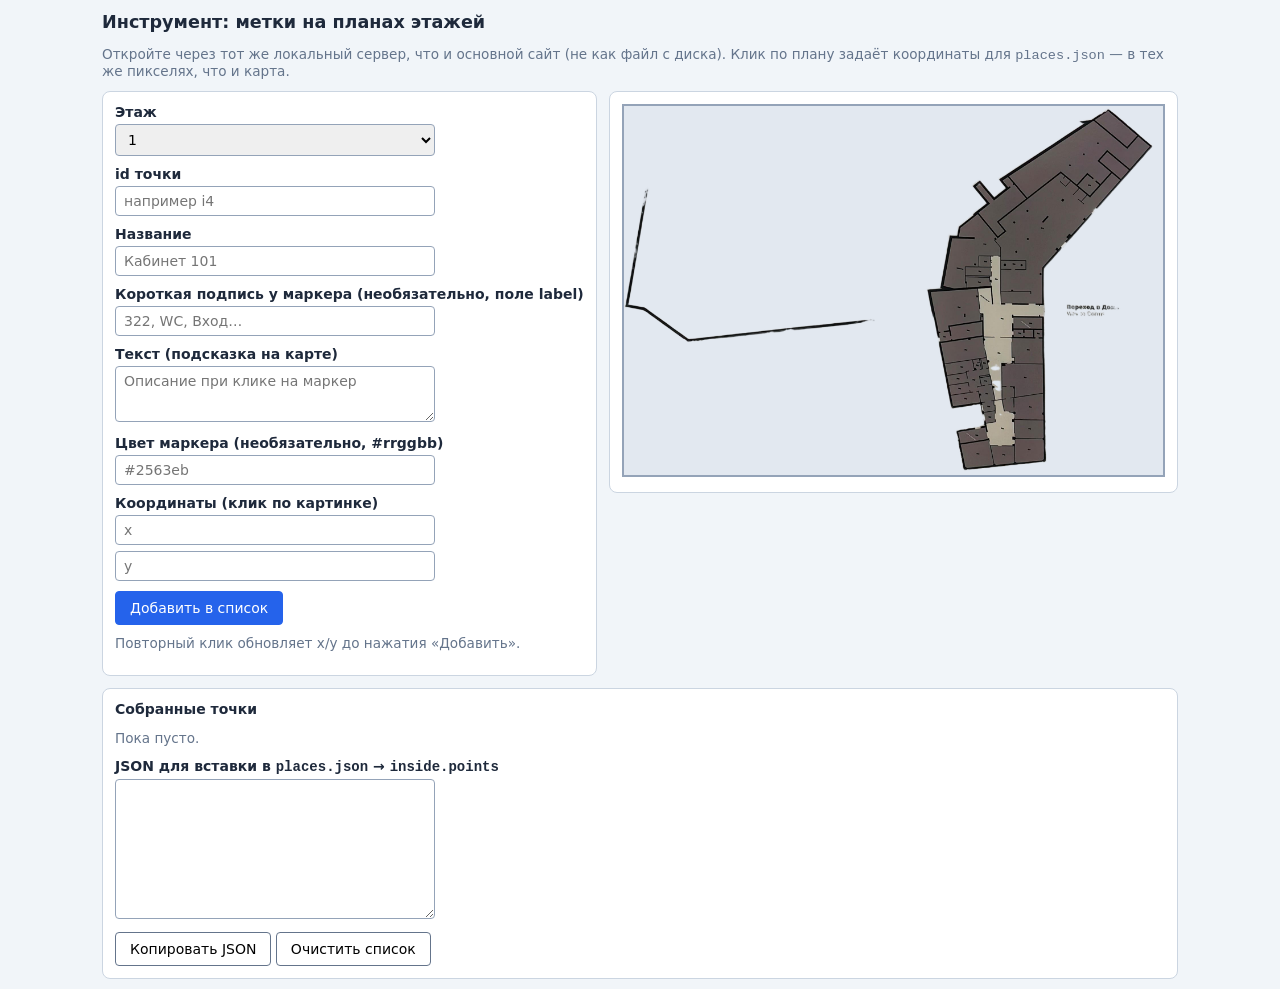
==== marker-tool.html @ f22fa3a2 "Add files via upload" ====
<!DOCTYPE html>
<html lang="ru">
<head>
  <meta charset="UTF-8">
  <meta name="viewport" content="width=device-width, initial-scale=1.0">
  <title>Расстановка меток — инструмент</title>
  <style>
    * { box-sizing: border-box; }
    body {
      margin: 0;
      font-family: system-ui, sans-serif;
      font-size: 14px;
      color: #1e293b;
      background: #f1f5f9;
      padding: 12px;
      max-width: 1100px;
      margin-left: auto;
      margin-right: auto;
    }
    h1 { font-size: 1.1rem; margin: 0 0 8px; }
    .hint { color: #64748b; font-size: 0.85rem; margin-bottom: 12px; }
    .row { display: flex; flex-wrap: wrap; gap: 12px; align-items: flex-start; }
    .panel {
      background: #fff;
      border: 1px solid #cbd5e1;
      border-radius: 8px;
      padding: 12px;
    }
    .map-box {
      position: relative;
      display: inline-block;
      max-width: 100%;
      line-height: 0;
      border: 2px solid #94a3b8;
      cursor: crosshair;
      background: #e2e8f0;
    }
    .map-box img {
      max-width: 100%;
      height: auto;
      display: block;
      vertical-align: top;
    }
    .dot {
      position: absolute;
      width: 14px;
      height: 14px;
      margin-left: -7px;
      margin-top: -7px;
      border-radius: 50%;
      background: #2563eb;
      border: 2px solid #fff;
      box-shadow: 0 1px 3px rgba(0,0,0,.4);
      pointer-events: none;
    }
    label { display: block; margin-bottom: 4px; font-weight: 600; }
    input[type="text"], input[type="number"], textarea, select {
      width: 100%;
      max-width: 320px;
      padding: 6px 8px;
      border: 1px solid #94a3b8;
      border-radius: 4px;
      font: inherit;
    }
    textarea { min-height: 56px; resize: vertical; }
    .field { margin-bottom: 10px; }
    button {
      padding: 8px 14px;
      font: inherit;
      cursor: pointer;
      border-radius: 4px;
      border: 1px solid #64748b;
      background: #fff;
    }
    button.primary { background: #2563eb; color: #fff; border-color: #2563eb; }
    button.danger { border-color: #b91c1c; color: #b91c1c; }
    #out {
      width: 100%;
      min-height: 140px;
      font-family: ui-monospace, monospace;
      font-size: 12px;
    }
    .list-item {
      padding: 8px;
      border-bottom: 1px solid #e2e8f0;
      display: flex;
      justify-content: space-between;
      align-items: center;
      gap: 8px;
    }
    .list-item:last-child { border-bottom: none; }
    .err { color: #b91c1c; font-size: 0.85rem; margin-top: 8px; }
  </style>
</head>
<body>
  <h1>Инструмент: метки на планах этажей</h1>
  <p class="hint">Откройте через тот же локальный сервер, что и основной сайт (не как файл с диска). Клик по плану задаёт координаты для <code>places.json</code> — в тех же пикселях, что и карта.</p>

  <div class="row">
    <div class="panel">
      <div class="field">
        <label for="floor">Этаж</label>
        <select id="floor">
          <option value="1">1</option>
          <option value="2">2</option>
          <option value="3">3</option>
          <option value="4">4</option>
        </select>
      </div>
      <div class="field">
        <label for="pid">id точки</label>
        <input type="text" id="pid" placeholder="например i4" autocomplete="off" />
      </div>
      <div class="field">
        <label for="title">Название</label>
        <input type="text" id="title" placeholder="Кабинет 101" />
      </div>
      <div class="field">
        <label for="plabel">Короткая подпись у маркера (необязательно, поле label)</label>
        <input type="text" id="plabel" placeholder="322, WC, Вход…" maxlength="32" />
      </div>
      <div class="field">
        <label for="text">Текст (подсказка на карте)</label>
        <textarea id="text" placeholder="Описание при клике на маркер"></textarea>
      </div>
      <div class="field">
        <label for="mcolor">Цвет маркера (необязательно, #rrggbb)</label>
        <input type="text" id="mcolor" placeholder="#2563eb" />
      </div>
      <div class="field">
        <label>Координаты (клик по картинке)</label>
        <input type="number" id="cx" readonly placeholder="x" />
        <input type="number" id="cy" readonly placeholder="y" style="margin-top:6px;" />
      </div>
      <button type="button" class="primary" id="btnAdd">Добавить в список</button>
      <p class="hint" style="margin-top:10px;">Повторный клик обновляет x/y до нажатия «Добавить».</p>
    </div>

    <div class="panel" style="flex:1; min-width:280px;">
      <div id="imgErr" class="err" hidden></div>
      <div class="map-box" id="mapBox" title="Клик — координаты">
        <img id="floorImg" alt="План этажа" />
      </div>
    </div>
  </div>

  <div class="panel" style="margin-top:12px;">
    <strong>Собранные точки</strong>
    <div id="list"></div>
    <div class="field" style="margin-top:12px;">
      <label for="out">JSON для вставки в <code>places.json</code> → <code>inside.points</code></label>
      <textarea id="out" readonly></textarea>
    </div>
    <button type="button" id="btnCopy">Копировать JSON</button>
    <button type="button" id="btnClear">Очистить список</button>
  </div>

  <script>
(function () {
  var points = [];
  var nextId = 1;

  var floorSel = document.getElementById("floor");
  var floorImg = document.getElementById("floorImg");
  var mapBox = document.getElementById("mapBox");
  var imgErr = document.getElementById("imgErr");
  var cx = document.getElementById("cx");
  var cy = document.getElementById("cy");
  var pid = document.getElementById("pid");
  var title = document.getElementById("title");
  var plabel = document.getElementById("plabel");
  var text = document.getElementById("text");
  var mcolor = document.getElementById("mcolor");
  var out = document.getElementById("out");
  var listEl = document.getElementById("list");

  function floorPath(f) {
    return "images/floor" + f + ".png";
  }

  function loadFloorImage() {
    imgErr.hidden = true;
    imgErr.textContent = "";
    var f = floorSel.value;
    floorImg.onload = function () {
      imgErr.hidden = true;
      redrawDots();
    };
    floorImg.onerror = function () {
      imgErr.hidden = false;
      imgErr.textContent =
        "Не удалось загрузить " +
        floorPath(f) +
        ". Запустите страницу через локальный сервер (как index.html).";
    };
    floorImg.src = floorPath(f) + "?v=" + Date.now();
  }

  function imageCoordsFromEvent(e) {
    var rect = floorImg.getBoundingClientRect();
    var nw = floorImg.naturalWidth;
    var nh = floorImg.naturalHeight;
    if (!nw || !nh) {
      return null;
    }
    var rx = (e.clientX - rect.left) / rect.width;
    var ry = (e.clientY - rect.top) / rect.height;
    if (rx < 0 || rx > 1 || ry < 0 || ry > 1) {
      return null;
    }
    return {
      x: Math.round(rx * nw),
      y: Math.round(ry * nh),
    };
  }

  floorImg.addEventListener("click", function (e) {
    var c = imageCoordsFromEvent(e);
    if (c) {
      cx.value = c.x;
      cy.value = c.y;
    }
  });

  function redrawDots() {
    var old = mapBox.querySelectorAll(".dot");
    var i;
    for (i = 0; i < old.length; i += 1) {
      old[i].remove();
    }
    var nw = floorImg.naturalWidth;
    var nh = floorImg.naturalHeight;
    if (!nw || !nh) {
      return;
    }
    var f = parseInt(floorSel.value, 10);
    points.forEach(function (p) {
      if (p.floor !== f) {
        return;
      }
      var d = document.createElement("div");
      d.className = "dot";
      d.style.left = (p.x / nw) * 100 + "%";
      d.style.top = (p.y / nh) * 100 + "%";
      d.title = p.title || p.id;
      mapBox.appendChild(d);
    });
  }

  window.addEventListener("resize", redrawDots);
  floorImg.addEventListener("load", redrawDots);

  function suggestId() {
    return "i" + nextId++;
  }

  function renderList() {
    listEl.innerHTML = "";
    if (points.length === 0) {
      listEl.innerHTML = '<p class="hint">Пока пусто.</p>';
    } else {
      points.forEach(function (p, idx) {
        var row = document.createElement("div");
        row.className = "list-item";
        row.innerHTML =
          "<span><strong>" +
          (p.id || "?") +
          "</strong> · этаж " +
          p.floor +
          " · " +
          (p.title || "") +
          (p.label ? " [" + p.label + "]" : "") +
          " (" +
          p.x +
          ", " +
          p.y +
          ")</span>";
        var del = document.createElement("button");
        del.type = "button";
        del.className = "danger";
        del.textContent = "Удалить";
        del.onclick = function () {
          points.splice(idx, 1);
          renderList();
          redrawDots();
        };
        row.appendChild(del);
        listEl.appendChild(row);
      });
    }
    updateOut();
  }

  function pointToJson(p) {
    var o = {
      id: p.id,
      title: p.title,
      text: p.text,
      floor: p.floor,
      y: p.y,
      x: p.x,
    };
    if (p.marker && p.marker.color) {
      o.marker = { color: p.marker.color };
    }
    if (p.label && String(p.label).trim()) {
      o.label = String(p.label).trim();
    }
    return o;
  }

  function updateOut() {
    out.value =
      points.length === 0 ? "" : JSON.stringify(points.map(pointToJson), null, 2);
  }

  document.getElementById("btnAdd").addEventListener("click", function () {
    var x = parseInt(cx.value, 10);
    var y = parseInt(cy.value, 10);
    if (isNaN(x) || isNaN(y)) {
      alert("Сначала кликните по плану этажа.");
      return;
    }
    var idVal = (pid.value || "").trim();
    if (!idVal) {
      idVal = suggestId();
      pid.value = idVal;
    }
    var p = {
      id: idVal,
      title: (title.value || "").trim(),
      text: (text.value || "").trim(),
      floor: parseInt(floorSel.value, 10),
      x: x,
      y: y,
    };
    var lab = (plabel.value || "").trim();
    if (lab) {
      p.label = lab;
    }
    var col = (mcolor.value || "").trim();
    if (/^#[0-9A-Fa-f]{3}$/.test(col) || /^#[0-9A-Fa-f]{6}$/.test(col)) {
      p.marker = { color: col };
    }
    points.push(p);
    if (/^i\d+$/.test(idVal)) {
      var n = parseInt(idVal.slice(1), 10);
      if (!isNaN(n) && n >= nextId) {
        nextId = n + 1;
      }
    }
    renderList();
    redrawDots();
  });

  document.getElementById("btnCopy").addEventListener("click", function () {
    out.select();
    document.execCommand("copy");
  });

  document.getElementById("btnClear").addEventListener("click", function () {
    if (points.length && !confirm("Очистить все точки?")) {
      return;
    }
    points = [];
    renderList();
    redrawDots();
  });

  floorSel.addEventListener("change", function () {
    loadFloorImage();
    redrawDots();
  });

  loadFloorImage();
  renderList();
})();
  </script>
</body>
</html>
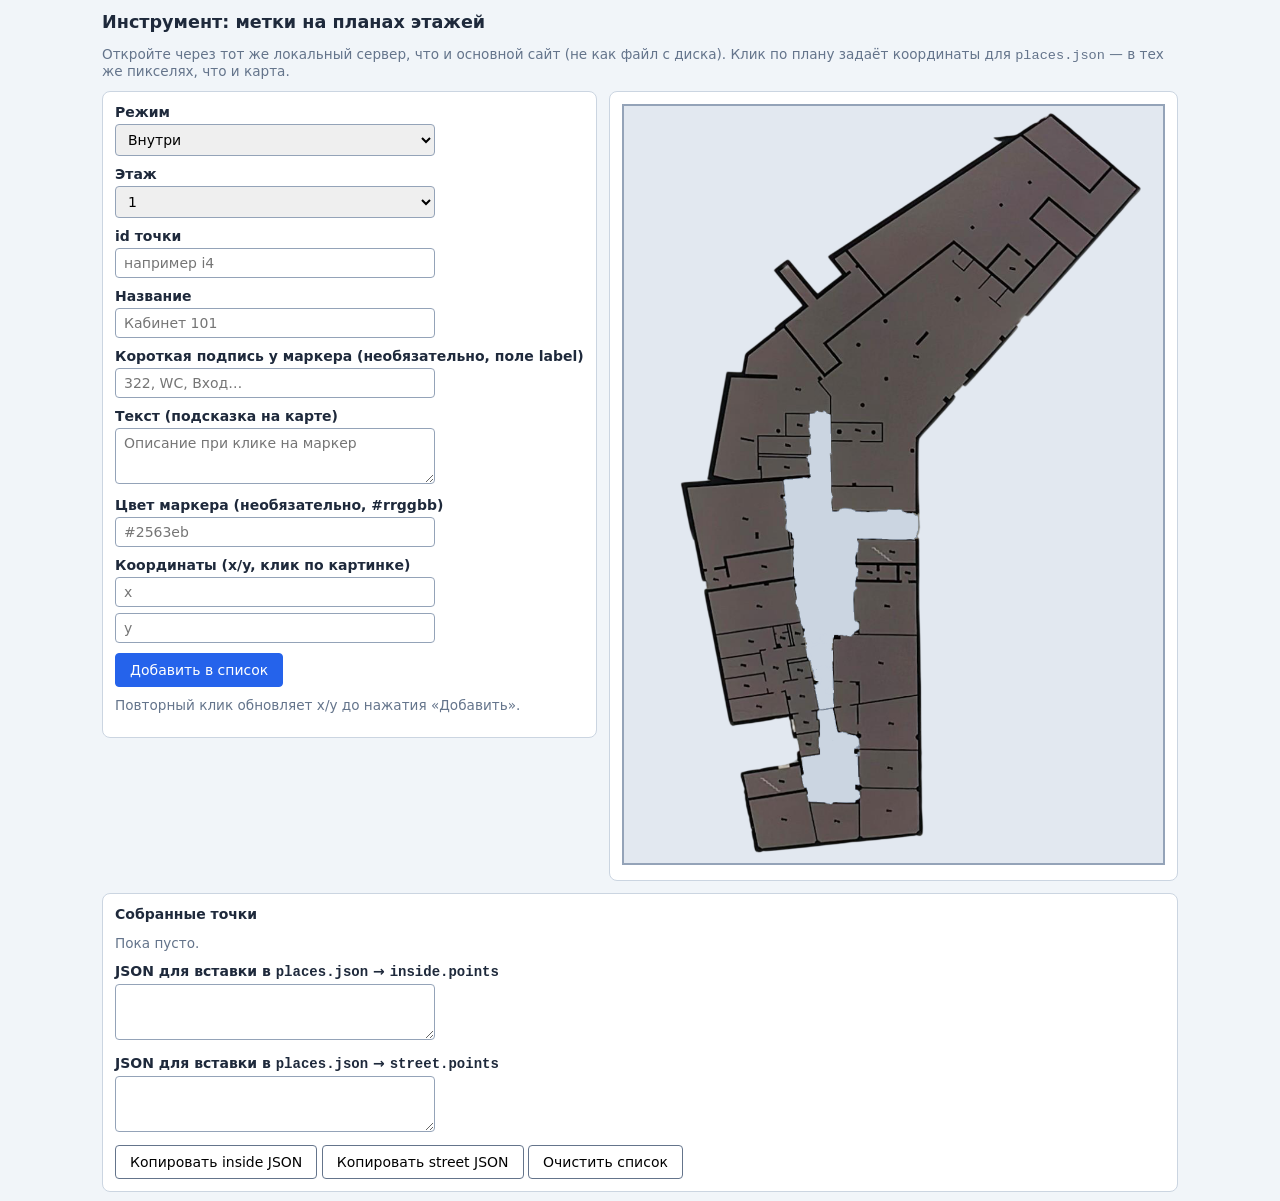
==== commit d13c8d0f: "Add files via upload" ====
--- a/marker-tool.html
+++ b/marker-tool.html
@@ -99,6 +99,13 @@
   <div class="row">
     <div class="panel">
       <div class="field">
+        <label for="scope">Режим</label>
+        <select id="scope">
+          <option value="inside">Внутри</option>
+          <option value="street">Улица</option>
+        </select>
+      </div>
+      <div class="field">
         <label for="floor">Этаж</label>
         <select id="floor">
           <option value="1">1</option>
@@ -128,7 +135,7 @@
         <input type="text" id="mcolor" placeholder="#2563eb" />
       </div>
       <div class="field">
-        <label>Координаты (клик по картинке)</label>
+        <label id="coordsLabel">Координаты (клик по картинке)</label>
         <input type="number" id="cx" readonly placeholder="x" />
         <input type="number" id="cy" readonly placeholder="y" style="margin-top:6px;" />
       </div>
@@ -148,22 +155,43 @@
     <strong>Собранные точки</strong>
     <div id="list"></div>
     <div class="field" style="margin-top:12px;">
-      <label for="out">JSON для вставки в <code>places.json</code> → <code>inside.points</code></label>
-      <textarea id="out" readonly></textarea>
+      <label for="outInside">JSON для вставки в <code>places.json</code> → <code>inside.points</code></label>
+      <textarea id="outInside" readonly></textarea>
     </div>
-    <button type="button" id="btnCopy">Копировать JSON</button>
+    <div class="field" style="margin-top:12px;">
+      <label for="outStreet">JSON для вставки в <code>places.json</code> → <code>street.points</code></label>
+      <textarea id="outStreet" readonly></textarea>
+    </div>
+    <button type="button" id="btnCopyInside">Копировать inside JSON</button>
+    <button type="button" id="btnCopyStreet">Копировать street JSON</button>
     <button type="button" id="btnClear">Очистить список</button>
   </div>
 
   <script>
 (function () {
+  function getAppBaseUrl() {
+    var path = window.location.pathname;
+    var basePath;
+    if (path.endsWith(".html")) {
+      basePath = path.slice(0, path.lastIndexOf("/") + 1);
+    } else if (path.endsWith("/")) {
+      basePath = path;
+    } else {
+      basePath = path + "/";
+    }
+    return window.location.origin + basePath;
+  }
+
   var points = [];
   var nextId = 1;
-
+  var cfg = null;
+
+  var scopeSel = document.getElementById("scope");
   var floorSel = document.getElementById("floor");
   var floorImg = document.getElementById("floorImg");
   var mapBox = document.getElementById("mapBox");
   var imgErr = document.getElementById("imgErr");
+  var coordsLabel = document.getElementById("coordsLabel");
   var cx = document.getElementById("cx");
   var cy = document.getElementById("cy");
   var pid = document.getElementById("pid");
@@ -171,17 +199,64 @@
   var plabel = document.getElementById("plabel");
   var text = document.getElementById("text");
   var mcolor = document.getElementById("mcolor");
-  var out = document.getElementById("out");
+  var outInside = document.getElementById("outInside");
+  var outStreet = document.getElementById("outStreet");
   var listEl = document.getElementById("list");
 
+  function currentScope() {
+    return scopeSel.value === "street" ? "street" : "inside";
+  }
+
   function floorPath(f) {
-    return "images/floor" + f + ".png";
+    if (
+      cfg &&
+      cfg.inside &&
+      cfg.inside.floorImages &&
+      cfg.inside.floorImages[String(f)]
+    ) {
+      return getAppBaseUrl() + String(cfg.inside.floorImages[String(f)]).replace(/^\/+/, "");
+    }
+    return getAppBaseUrl() + "images/floor" + f + ".png";
+  }
+
+  function streetImagePath() {
+    if (cfg && cfg.street && cfg.street.imageOverlay && cfg.street.imageOverlay.url) {
+      return getAppBaseUrl() + String(cfg.street.imageOverlay.url).replace(/^\/+/, "");
+    }
+    return getAppBaseUrl() + "images/outside.jpg";
+  }
+
+  function streetBounds() {
+    if (
+      cfg &&
+      cfg.street &&
+      cfg.street.imageOverlay &&
+      cfg.street.imageOverlay.bounds &&
+      cfg.street.imageOverlay.bounds.length === 2
+    ) {
+      return cfg.street.imageOverlay.bounds;
+    }
+    return [
+      [55.7548, 37.6178],
+      [55.7568, 37.6215],
+    ];
+  }
+
+  function updateControlsByScope() {
+    var isStreet = currentScope() === "street";
+    floorSel.disabled = isStreet;
+    floorSel.parentElement.style.opacity = isStreet ? "0.55" : "1";
+    coordsLabel.textContent = isStreet
+      ? "Координаты (x/y улицы, клик по картинке)"
+      : "Координаты (x/y, клик по картинке)";
   }
 
   function loadFloorImage() {
     imgErr.hidden = true;
     imgErr.textContent = "";
+    var isStreet = currentScope() === "street";
     var f = floorSel.value;
+    var src = isStreet ? streetImagePath() : floorPath(f);
     floorImg.onload = function () {
       imgErr.hidden = true;
       redrawDots();
@@ -190,10 +265,10 @@
       imgErr.hidden = false;
       imgErr.textContent =
         "Не удалось загрузить " +
-        floorPath(f) +
+        src +
         ". Запустите страницу через локальный сервер (как index.html).";
     };
-    floorImg.src = floorPath(f) + "?v=" + Date.now();
+    floorImg.src = src + "?v=" + Date.now();
   }
 
   function imageCoordsFromEvent(e) {
@@ -234,8 +309,12 @@
       return;
     }
     var f = parseInt(floorSel.value, 10);
+    var scope = currentScope();
     points.forEach(function (p) {
-      if (p.floor !== f) {
+      if (p.scope !== scope) {
+        return;
+      }
+      if (scope === "inside" && p.floor !== f) {
         return;
       }
       var d = document.createElement("div");
@@ -265,8 +344,8 @@
         row.innerHTML =
           "<span><strong>" +
           (p.id || "?") +
-          "</strong> · этаж " +
-          p.floor +
+          "</strong> · " +
+          (p.scope === "street" ? "улица" : "этаж " + p.floor) +
           " · " +
           (p.title || "") +
           (p.label ? " [" + p.label + "]" : "") +
@@ -295,11 +374,16 @@
     var o = {
       id: p.id,
       title: p.title,
-      text: p.text,
-      floor: p.floor,
-      y: p.y,
-      x: p.x,
+      text: p.text
     };
+    if (p.scope === "street") {
+      o.x = p.x;
+      o.y = p.y;
+    } else {
+      o.floor = p.floor;
+      o.y = p.y;
+      o.x = p.x;
+    }
     if (p.marker && p.marker.color) {
       o.marker = { color: p.marker.color };
     }
@@ -310,30 +394,45 @@
   }
 
   function updateOut() {
-    out.value =
-      points.length === 0 ? "" : JSON.stringify(points.map(pointToJson), null, 2);
+    var inside = points.filter(function (p) { return p.scope === "inside"; });
+    var street = points.filter(function (p) { return p.scope === "street"; });
+    outInside.value = inside.length ? JSON.stringify(inside.map(pointToJson), null, 2) : "";
+    outStreet.value = street.length ? JSON.stringify(street.map(pointToJson), null, 2) : "";
   }
 
   document.getElementById("btnAdd").addEventListener("click", function () {
-    var x = parseInt(cx.value, 10);
-    var y = parseInt(cy.value, 10);
-    if (isNaN(x) || isNaN(y)) {
-      alert("Сначала кликните по плану этажа.");
-      return;
-    }
+    var scope = currentScope();
     var idVal = (pid.value || "").trim();
     if (!idVal) {
       idVal = suggestId();
       pid.value = idVal;
     }
     var p = {
+      scope: scope,
       id: idVal,
       title: (title.value || "").trim(),
-      text: (text.value || "").trim(),
-      floor: parseInt(floorSel.value, 10),
-      x: x,
-      y: y,
+      text: (text.value || "").trim()
     };
+    if (scope === "street") {
+      var sx = parseInt(cx.value, 10);
+      var sy = parseInt(cy.value, 10);
+      if (isNaN(sx) || isNaN(sy)) {
+        alert("Сначала кликните по уличной картинке.");
+        return;
+      }
+      p.x = sx;
+      p.y = sy;
+    } else {
+      var x = parseInt(cx.value, 10);
+      var y = parseInt(cy.value, 10);
+      if (isNaN(x) || isNaN(y)) {
+        alert("Сначала кликните по плану этажа.");
+        return;
+      }
+      p.floor = parseInt(floorSel.value, 10);
+      p.x = x;
+      p.y = y;
+    }
     var lab = (plabel.value || "").trim();
     if (lab) {
       p.label = lab;
@@ -353,8 +452,13 @@
     redrawDots();
   });
 
-  document.getElementById("btnCopy").addEventListener("click", function () {
-    out.select();
+  document.getElementById("btnCopyInside").addEventListener("click", function () {
+    outInside.select();
+    document.execCommand("copy");
+  });
+
+  document.getElementById("btnCopyStreet").addEventListener("click", function () {
+    outStreet.select();
     document.execCommand("copy");
   });
 
@@ -372,8 +476,25 @@
     redrawDots();
   });
 
-  loadFloorImage();
-  renderList();
+  scopeSel.addEventListener("change", function () {
+    updateControlsByScope();
+    loadFloorImage();
+    redrawDots();
+  });
+
+  fetch(getAppBaseUrl() + "places.json?v=" + Date.now(), { cache: "no-store" })
+    .then(function (res) { return res.ok ? res.json() : null; })
+    .then(function (json) {
+      if (json) {
+        cfg = json;
+      }
+    })
+    .catch(function () {})
+    .finally(function () {
+      updateControlsByScope();
+      loadFloorImage();
+      renderList();
+    });
 })();
   </script>
 </body>
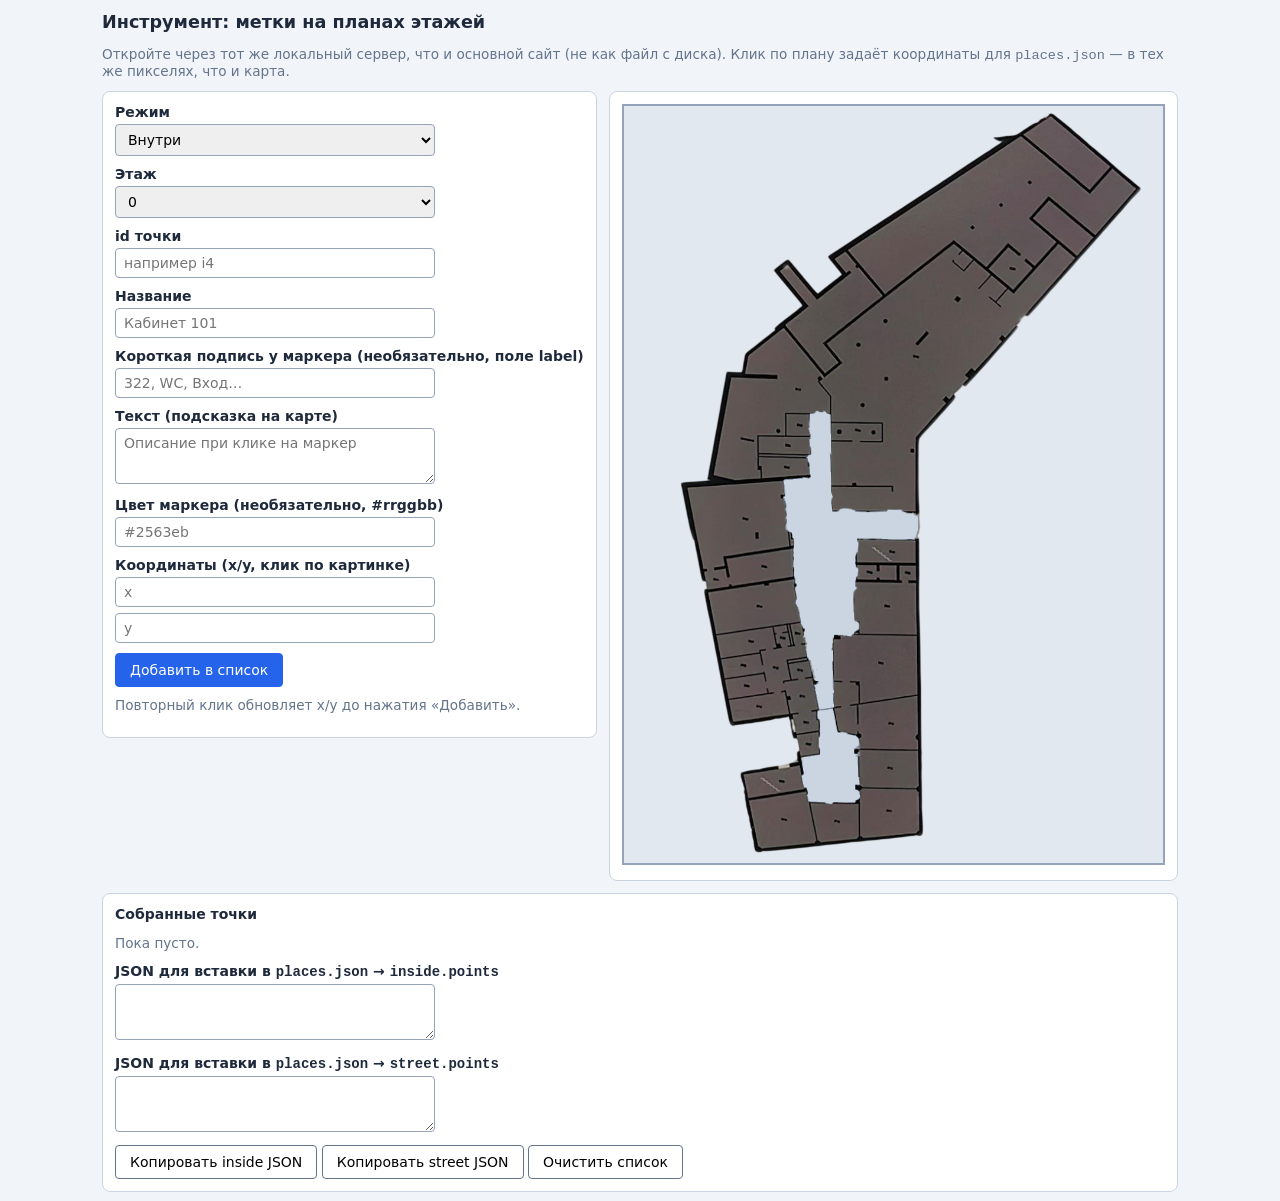
==== commit 5c04e42e: "Add files via upload" ====
--- a/marker-tool.html
+++ b/marker-tool.html
@@ -108,10 +108,10 @@
       <div class="field">
         <label for="floor">Этаж</label>
         <select id="floor">
+          <option value="0">0</option>
           <option value="1">1</option>
           <option value="2">2</option>
           <option value="3">3</option>
-          <option value="4">4</option>
         </select>
       </div>
       <div class="field">
